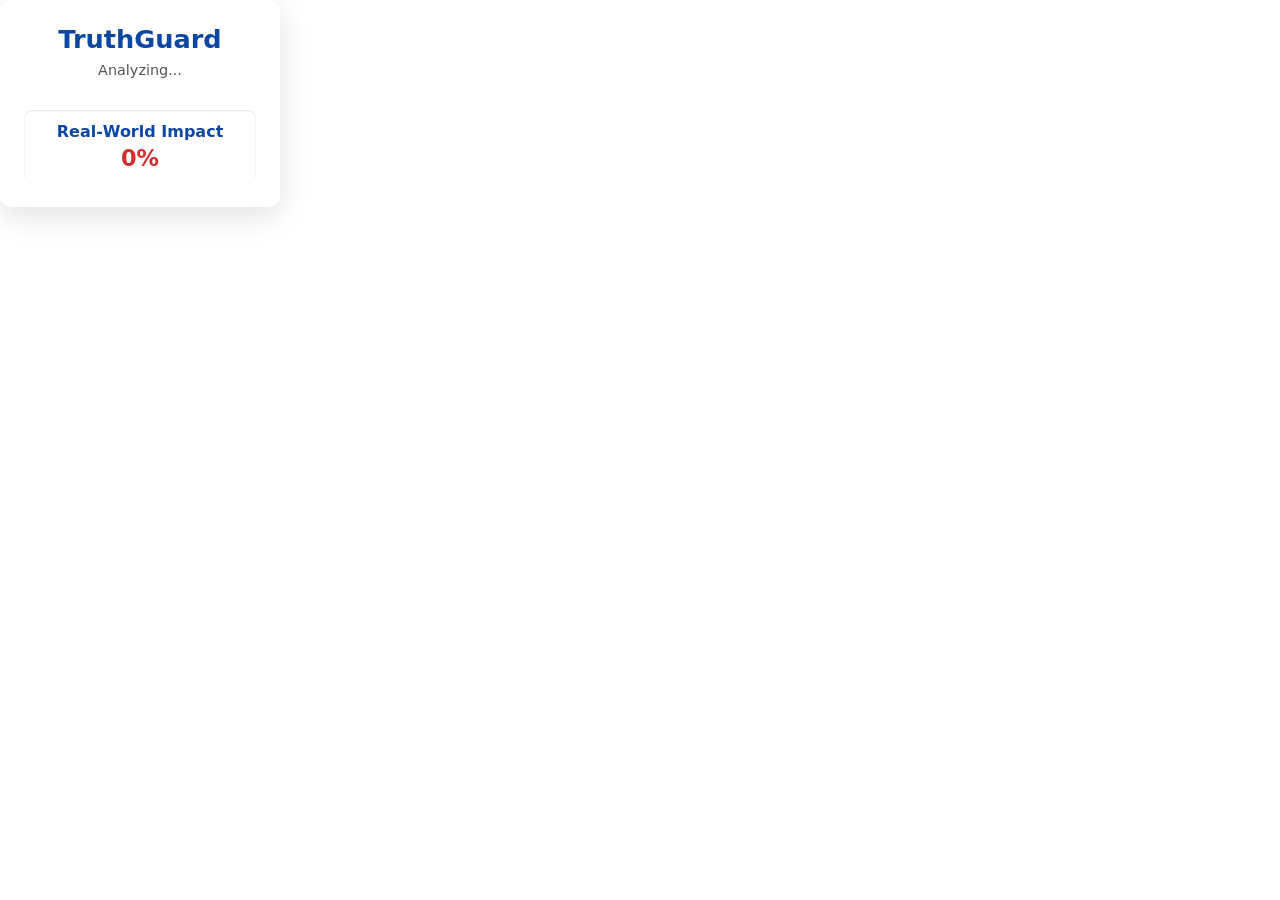
==== popup.html @ 0908f022 "Initial commit" ====
<!DOCTYPE html>
<html lang="en">
<head>
  <meta charset="UTF-8" />
  <meta name="viewport" content="width=device-width, initial-scale=1.0" />
  <title>TruthGuard Detector</title>
  <link rel="stylesheet" href="popup.css" />
</head>
<body>
  <div class="container">
    <h1>TruthGuard</h1>
    <p id="status">Analyzing...</p>
    <div class="level" id="levelContainer">
      <!-- Icon and description will be injected by popup.js -->
    </div>
    <div class="impact">
      <h2>Real‑World Impact</h2>
      <p id="impactMetric">0%</p>
    </div>
  </div>
  <script src="popup.js"></script>
</body>
</html>
---- popup.css ----
/* Premium glass‑morphism UI */
:root {
  --bg: rgba(255,255,255,0.85);
  --glass: rgba(255,255,255,0.25);
  --shadow: rgba(0,0,0,0.12);
  --primary: #0d47a1;
  --low: #ffb300;
  --medium: #ff6f00;
  --high: #d32f2f;
  --font: 'Inter', system-ui, sans-serif;
}
* { box-sizing:border-box; margin:0; padding:0; font-family:var(--font); }
.container {
  width:280px; padding:1.5rem; background:var(--bg);
  backdrop-filter:blur(12px); border-radius:12px;
  box-shadow:0 8px 32px var(--shadow); text-align:center;
}
h1 { font-size:1.6rem; color:var(--primary); margin-bottom:.5rem; }
#status { font-size:.9rem; color:#555; margin-bottom:1rem; }
.level {
  display:flex; align-items:center; justify-content:center;
  gap:.75rem; margin:1rem 0;
}
.level img { width:48px; height:48px; }
.level span { font-weight:600; font-size:1rem; }
.impact {
  margin-top:1rem; background:var(--glass);
  border-radius:8px; padding:.75rem;
  box-shadow:inset 0 1px 2px var(--shadow);
}
.impact h2 { font-size:1rem; color:var(--primary); margin-bottom:.25rem; }
#impactMetric { font-size:1.4rem; font-weight:700; color:var(--high); }
.level:hover { transform:scale(1.04); transition:transform .2s ease; }
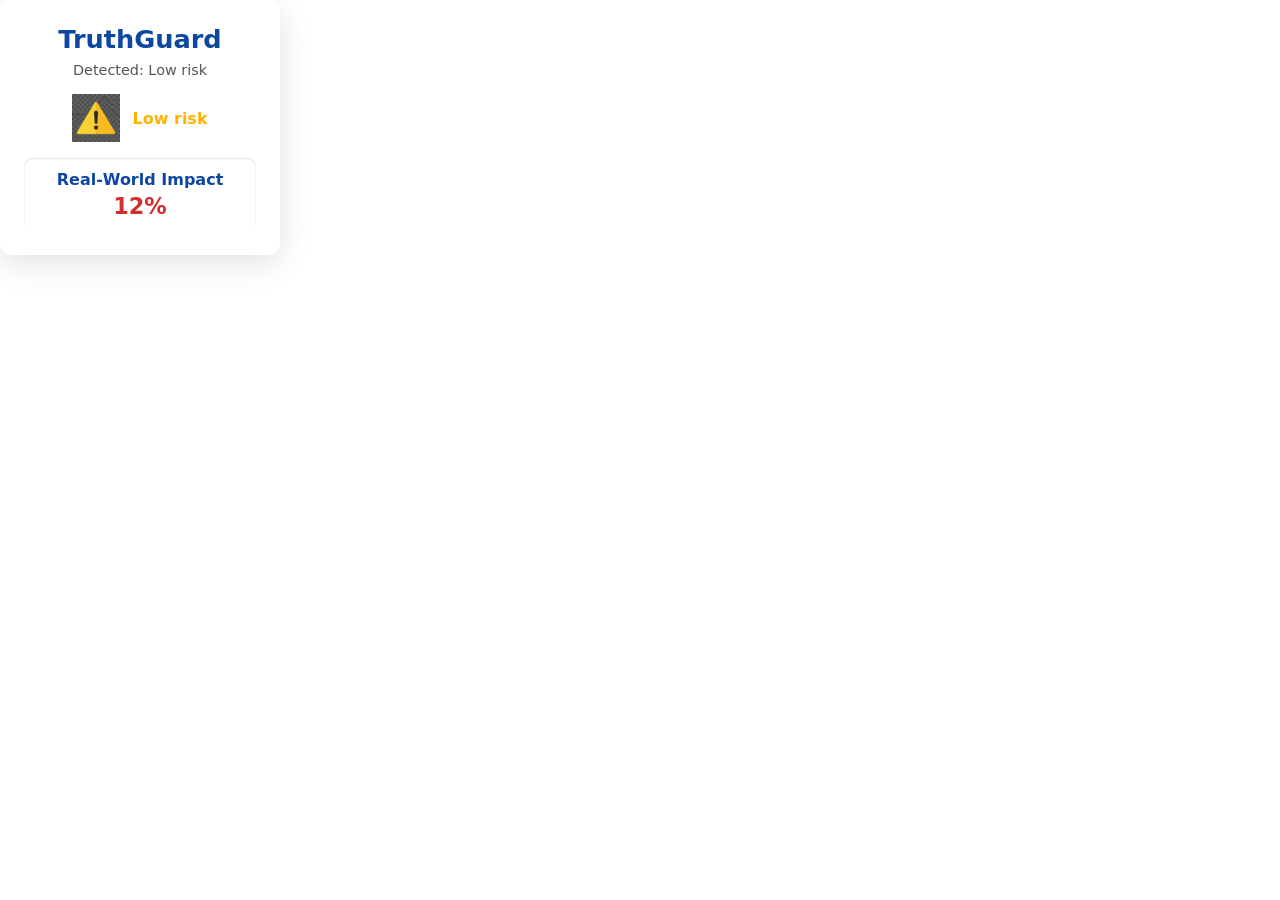
==== commit e25302a7: "Host full working project and interactive blocker/detector simulation directly on website" ====
--- a/popup.html
+++ b/popup.html
@@ -3,8 +3,8 @@
 <head>
   <meta charset="UTF-8" />
   <meta name="viewport" content="width=device-width, initial-scale=1.0" />
-  <title>TruthGuard Detector</title>
   <link rel="stylesheet" href="popup.css" />
+  <script src="chrome-polyfill.js"></script>
 </head>
 <body>
   <div class="container">
